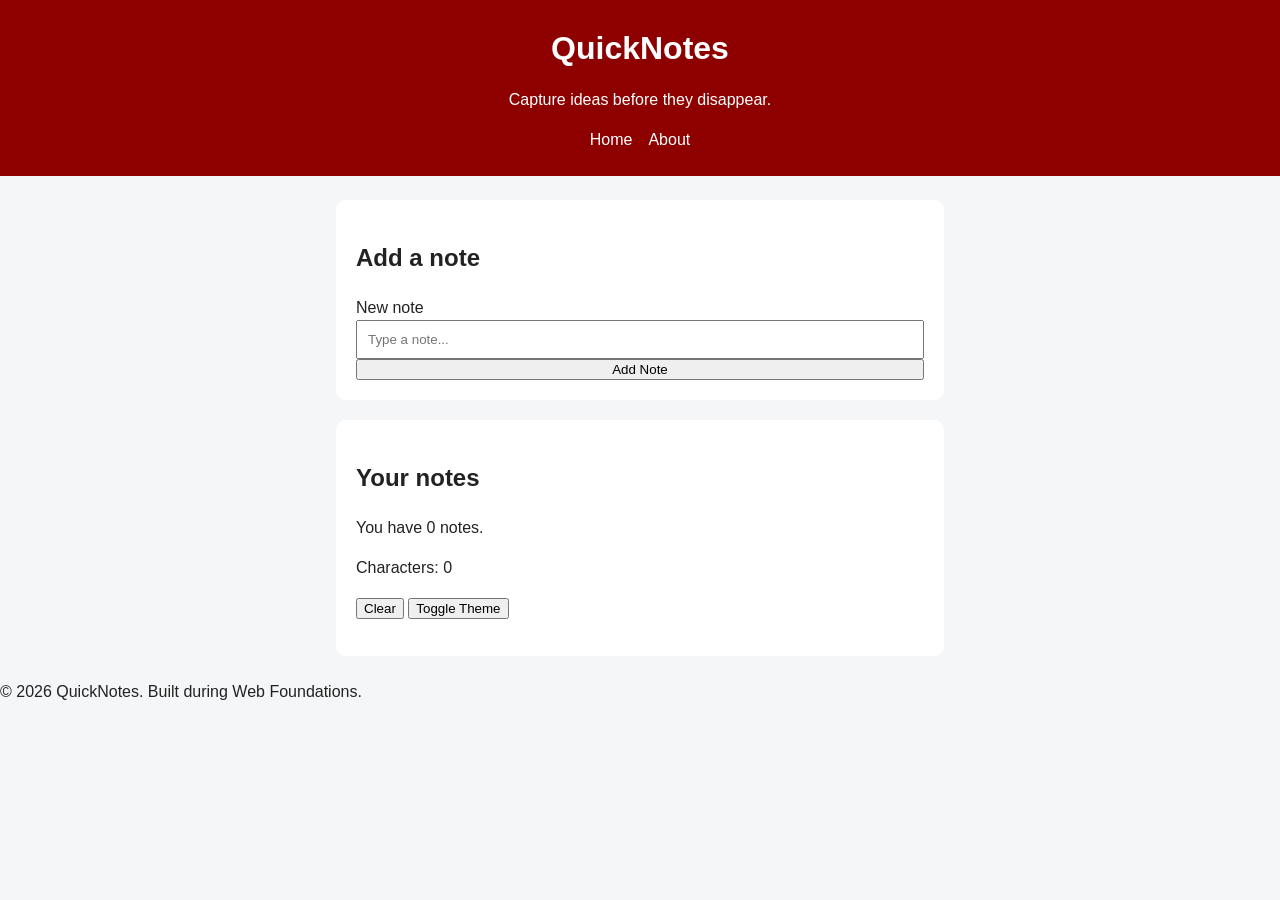
==== day4/index.html @ 664403b0 "Day 4 assignment" ====
<!DOCTYPE html>
<html lang="en">
  <head>
    <meta charset="UTF-8" />
    <meta name="viewport" content="width=device-width, initial-scale=1.0" />
    <title>QuickNotes</title>
    <link rel="stylesheet" href="style.css" />
    <script src="script.js" defer></script>
  </head>
  <body>
    <header>
      <h1>QuickNotes</h1>
      <p>Capture ideas before they disappear.</p>

      <nav>
        <a href="index.html">Home</a>
        <a href="about.html">About</a>
      </nav>
    </header>

    <main>
      <section>
        <h2>Add a note</h2>
        <form id="note-form">
          <label for="note-input">New note</label>
          <input
            type="text"
            id="note-input"
            placeholder="Type a note..."
            required
          />
          <button type="submit">Add Note</button>
        </form>
      </section>

      <section>
        <h2>Your notes</h2>
        <p id="note-count">You have 0 notes.</p>
        <p id="char-count">Characters: 0</p>
        <p id="warning-message"></p>
        <button type="button" id="clear-btn">Clear</button>
        <button type="button" id="theme-btn">Toggle Theme</button>
        <ul id="notes-list"></ul>
      </section> 
    </main>

    <footer>
      <p>&copy; 2026 QuickNotes. Built during Web Foundations.</p>
    </footer>
  </body>
</html>
---- day4/style.css ----
:root {
  --bg-color: #f4f6f8;
  --text-color: #222;
  --section-bg: #fff;
  --header-bg: #8e0000;
  --border-color: #ddd;
}

body.dark-theme {
  --bg-color: #1e1e1e;
  --text-color: #f5f5f5;
  --section-bg: #2d2d2d;
  --header-bg: #111;
  --border-color: #555;
}
*,
*::before,
*::after {
  box-sizing: border-box;
}

body {
  margin: 0;
  font-family: "Segoe UI", Arial, sans-serif;
  background-color: var(--bg-color);
  color: #222;
  line-height: 1.5;
}

header {
  background-color: var(--header-bg);
  color: white;
  text-align: center;
  padding: 24px 16px;
}

header h1 {
  margin: 0;
}

nav {
  display: flex;
  justify-content: center;
  gap: 16px;
}

nav a {
  color: white;
  text-decoration: none;
}

nav a:hover {
  text-decoration: underline;
}

main {
  max-width: 640px;
  margin: 24px auto;
  padding: 0 16px;
}

section {
  background: var(--section-bg);
  color: var(--text-color);
  padding: 20px;
  border-radius: 10px;
  margin-bottom: 20px;
}

.features {
  display: grid;
  grid-template-columns: repeat(auto-fit, minmax(180px, 1fr));
  gap: 16px;
  padding: 0;
  list-style: none;
}

table {
  width: 100%;
  border-collapse: collapse;
}

th,
td {
  border: 1px solid #ccc;
  padding: 10px;
}

form {
  display: flex;
  flex-direction: column;
}

form input,
form textarea {
  width: 100%;
  padding: 10px;
}

button {
  transition: background-color 0.3s;
}

button:hover {
  background-color: #088a70;
}

@media (max-width: 600px) {
  header {
    font-size: 0.9rem;
    padding: 16px 12px;
  }
}
.note {
  display: flex;
  justify-content: space-between;
  align-items: center;
  gap: 12px;
  padding: 12px;
  margin-bottom: 10px;
  background-color: var(--section-bg);
  border: 1px solid var(--border-color);
  border-radius: 6px;
}

.delete-btn {
  background-color: #8e0000;
  color: white;
  border: none;
  padding: 8px 12px;
  cursor: pointer;
}

.delete-btn:hover {
  background-color: #600000;
}
.warning {
  color: #8e0000;
  font-weight: bold;
}
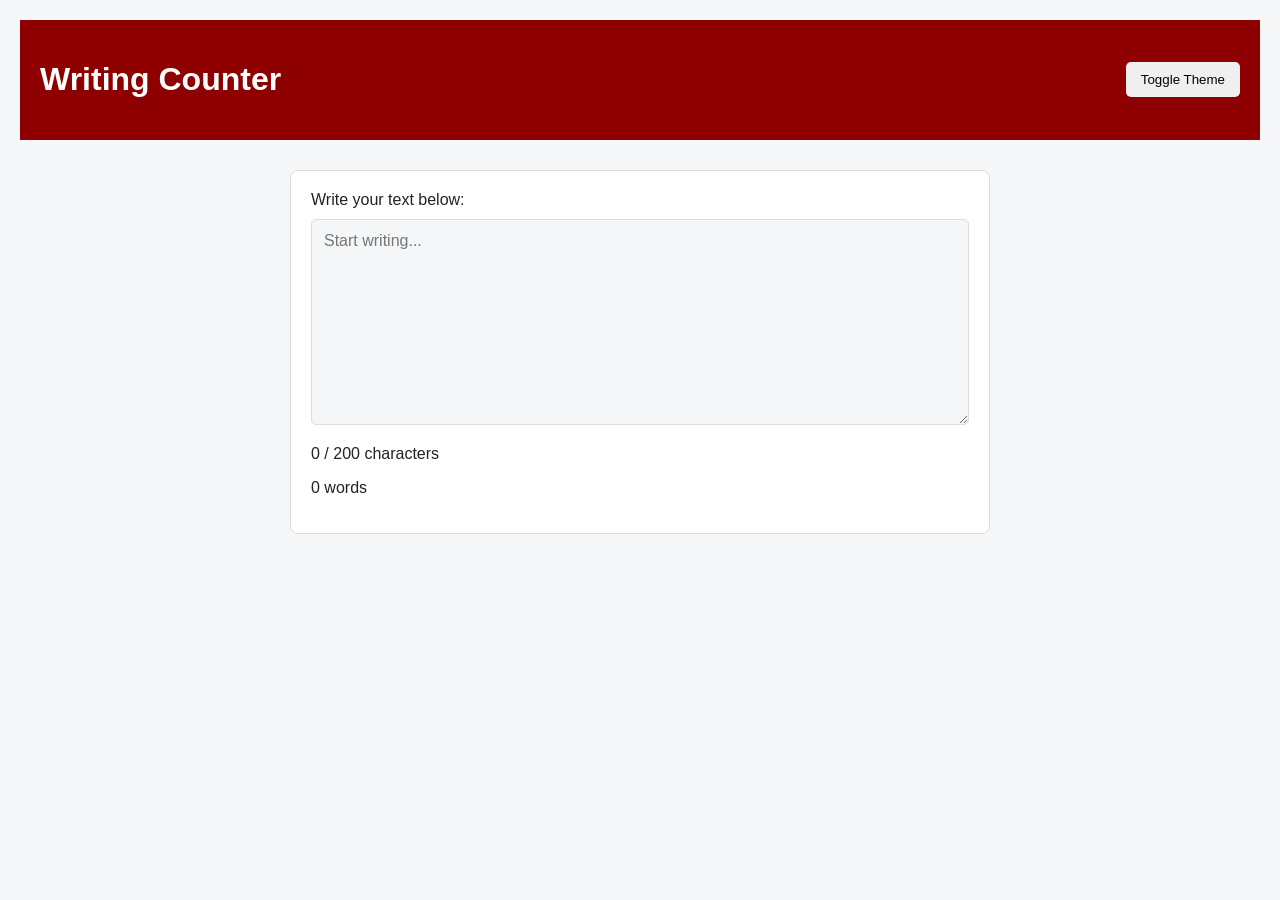
==== commit d83b9a20: "Day 4 assignment" ====
--- a/day4/index.html
+++ b/day4/index.html
@@ -1,51 +1,27 @@
+
 <!DOCTYPE html>
 <html lang="en">
-  <head>
-    <meta charset="UTF-8" />
-    <meta name="viewport" content="width=device-width, initial-scale=1.0" />
-    <title>QuickNotes</title>
-    <link rel="stylesheet" href="style.css" />
-    <script src="script.js" defer></script>
-  </head>
-  <body>
-    <header>
-      <h1>QuickNotes</h1>
-      <p>Capture ideas before they disappear.</p>
+<head>
+  <meta charset="UTF-8">
+  <meta name="viewport" content="width=device-width, initial-scale=1.0">
+  <title>Writing Counter</title>
+  <link rel="stylesheet" href="style.css">
+  <script src="script.js" defer></script>
+</head>
+<body>
+  <header>
+    <h1>Writing Counter</h1>
+    <button id="theme-toggle" type="button">Toggle Theme</button>
+  </header>
 
-      <nav>
-        <a href="index.html">Home</a>
-        <a href="about.html">About</a>
-      </nav>
-    </header>
+  <main>
+    <section>
+      <label for="note-text">Write your text below:</label>
+      <textarea id="note-text" rows="10" placeholder="Start writing..."></textarea>
 
-    <main>
-      <section>
-        <h2>Add a note</h2>
-        <form id="note-form">
-          <label for="note-input">New note</label>
-          <input
-            type="text"
-            id="note-input"
-            placeholder="Type a note..."
-            required
-          />
-          <button type="submit">Add Note</button>
-        </form>
-      </section>
-
-      <section>
-        <h2>Your notes</h2>
-        <p id="note-count">You have 0 notes.</p>
-        <p id="char-count">Characters: 0</p>
-        <p id="warning-message"></p>
-        <button type="button" id="clear-btn">Clear</button>
-        <button type="button" id="theme-btn">Toggle Theme</button>
-        <ul id="notes-list"></ul>
-      </section> 
-    </main>
-
-    <footer>
-      <p>&copy; 2026 QuickNotes. Built during Web Foundations.</p>
-    </footer>
-  </body>
-</html>+      <p id="char-count">0 / 200 characters</p>
+      <p id="word-count">0 words</p>
+    </section>
+  </main>
+</body>
+</html>
--- a/day4/style.css
+++ b/day4/style.css
@@ -1,3 +1,4 @@
+
 :root {
   --bg-color: #f4f6f8;
   --text-color: #222;
@@ -6,135 +7,76 @@
   --border-color: #ddd;
 }
 
-body.dark-theme {
+body.dark {
   --bg-color: #1e1e1e;
   --text-color: #f5f5f5;
   --section-bg: #2d2d2d;
   --header-bg: #111;
   --border-color: #555;
 }
-*,
-*::before,
-*::after {
+
+* {
   box-sizing: border-box;
 }
 
 body {
   margin: 0;
-  font-family: "Segoe UI", Arial, sans-serif;
+  padding: 20px;
   background-color: var(--bg-color);
-  color: #222;
-  line-height: 1.5;
+  color: var(--text-color);
+  font-family: Arial, sans-serif;
 }
 
 header {
   background-color: var(--header-bg);
   color: white;
-  text-align: center;
-  padding: 24px 16px;
-}
-
-header h1 {
-  margin: 0;
-}
-
-nav {
-  display: flex;
-  justify-content: center;
-  gap: 16px;
-}
-
-nav a {
-  color: white;
-  text-decoration: none;
-}
-
-nav a:hover {
-  text-decoration: underline;
-}
-
-main {
-  max-width: 640px;
-  margin: 24px auto;
-  padding: 0 16px;
-}
-
-section {
-  background: var(--section-bg);
-  color: var(--text-color);
   padding: 20px;
-  border-radius: 10px;
-  margin-bottom: 20px;
-}
-
-.features {
-  display: grid;
-  grid-template-columns: repeat(auto-fit, minmax(180px, 1fr));
-  gap: 16px;
-  padding: 0;
-  list-style: none;
-}
-
-table {
-  width: 100%;
-  border-collapse: collapse;
-}
-
-th,
-td {
-  border: 1px solid #ccc;
-  padding: 10px;
-}
-
-form {
-  display: flex;
-  flex-direction: column;
-}
-
-form input,
-form textarea {
-  width: 100%;
-  padding: 10px;
-}
-
-button {
-  transition: background-color 0.3s;
-}
-
-button:hover {
-  background-color: #088a70;
-}
-
-@media (max-width: 600px) {
-  header {
-    font-size: 0.9rem;
-    padding: 16px 12px;
-  }
-}
-.note {
   display: flex;
   justify-content: space-between;
   align-items: center;
   gap: 12px;
-  padding: 12px;
-  margin-bottom: 10px;
+}
+
+main {
+  max-width: 700px;
+  margin: 30px auto;
+}
+
+section {
+  padding: 20px;
   background-color: var(--section-bg);
   border: 1px solid var(--border-color);
-  border-radius: 6px;
+  border-radius: 8px;
 }
 
-.delete-btn {
-  background-color: #8e0000;
-  color: white;
+label {
+  display: block;
+  margin-bottom: 10px;
+}
+
+textarea {
+  width: 100%;
+  padding: 12px;
+  border: 1px solid var(--border-color);
+  border-radius: 5px;
+  background-color: var(--bg-color);
+  color: var(--text-color);
+  font: inherit;
+  resize: vertical;
+}
+
+button {
+  padding: 10px 15px;
   border: none;
-  padding: 8px 12px;
+  border-radius: 5px;
   cursor: pointer;
 }
 
-.delete-btn:hover {
-  background-color: #600000;
+#char-count.warning {
+  color: orange;
 }
-.warning {
-  color: #8e0000;
+
+#char-count.over {
+  color: red;
   font-weight: bold;
-}+}
